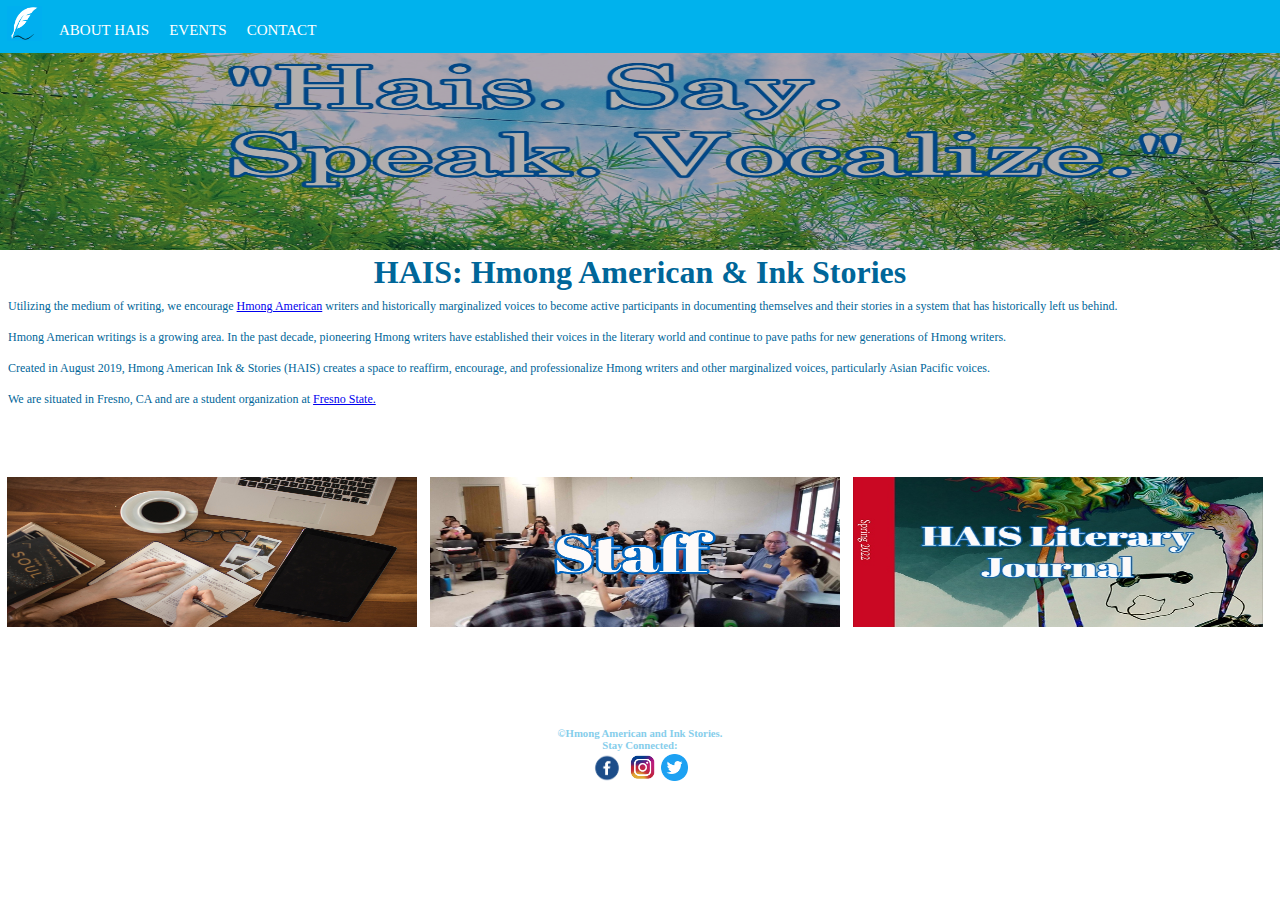
==== index.html @ 5ebb0d80 "added header to index and style" ====
<!DOCTYPE html>
<html lang="en">
<head>
    <meta charset="UTF-8" /> 
    <meta http-equiv="X-UA-Compatible" content="IE=edge" /> 
    <meta name="viewport" content="width=device-width, infinite" /> 
    <title>Home</title>
    <meta name="description" content="We are Hmong American writers in the Central Valley" /> 
    <link rel="stylesheet" href="css/style.css"> 
    <link rel="canonical" href="www.HAIS.com"/> 
</head>

<body>
    <!--add header changes to other files-->
    <div id="nav">
        <div id="logo">
        <header>
            <a href="index.html" target="_blank"> 
            <img src="css/imgs/featherpen-logo.png" style="height:35px;width:35px" alt="blue feather pen logo">
            </a> 
         </header>
        </div> 
         <ul>
            <li><a href="about.html" target="_blank">About HAIS</About></a></li>
            <li><a href="events.html" target="_blank">Events</a></li>
            <li><a href="contact.html" target="_blank">Contact</a></li>
         </ul>
        </div>
    <!--main text-->
    <main class="border">
        <div class="heroText">
           <img src="css/imgs/bamboo-quote.jpg" class="image" style="height:250px; width:110%" alt="a sky view of bamboo stalks">
           <h1>HAIS: Hmong American & Ink Stories</h1>
           <p>Utilizing the medium of writing, we encourage <a href="https://en.wikipedia.org/wiki/Hmong_Americans" target="_blank">Hmong American</a> writers and historically marginalized voices to become active participants in documenting themselves
           and their stories in a system that has historically left us behind.</p>
           <p>Hmong American writings is a growing area. In the past decade, pioneering Hmong writers have established their voices in the literary world and continue to pave 
           paths for new generations of Hmong writers.</p>
           <p>Created in August 2019, Hmong American Ink & Stories (HAIS) creates a space to reaffirm, encourage, and professionalize Hmong writers and other marginalized 
            voices, particularly Asian Pacific voices.</p>
           <p>We are situated in Fresno, CA and are a student organization at <a href="https://www.fresnostate.edu/" target="_blank">Fresno State.</a></p>
        </div>
    </main>
    <!--image gallery with links-->
    <div class="row">
        <div class="column">
         <a href="https://haisfresno.wordpress.com/library/" target="_blank">
         <img src="css/imgs/writing.jpg" class="image" alt="person writing in notebook on table with a laptop" style="height:150px;width:100%">
         </a>
         </div>
        <div class="column">
          <a href="staff.html">
          <img src="css/imgs/hais-club-members.jpg" class="image" alt="classroom of club members interacting" style="height:150px;width:100%">
         </a>
         </div>
        <div class="column">
          <a href="https://cah.fresnostate.edu/english/centers-projects/index.html" target="_blank">
          <img src="css/imgs/HAIS2022.jpg" class="image" alt="illustration of rainbow stork" style="height:150px;width:100%">
          </a>
          </div>
      </div>
    <!--footer-->
       <div id="wrapper" style="text-align: center;">
       <div id="footer" style="text-align: center;"></div>
          <h6 style="color:skyblue;">©Hmong American and Ink Stories.</h6>
          <h6 style="color:skyblue;">Stay Connected:</h6>
      </div>
    <!--social media icon footer-->
      <div class="icon-wrapper" style="text-align: center;">
        <div class="icon-column">
            <a href="https://www.facebook.com/haisfresno/" target="_blank">
                <img src="css/imgs/facebook-round-logo-png.png" class="media-icon" alt="blue facebook icon" style="height:30px;width:34px">
            </a>
         </div>
        <div class="icon-column">
            <a href="https://www.instagram.com/haisfresno/" target="_blank">
                <img src="css/imgs/instagram-distorted-png.png" class="media-icon" alt="instagram icon" style="height:33px;width:33px">
            </a>
        </div>
        <div class="icon-column">
            <a href="https://twitter.com/haisfresno" target="_blank">
                <img src="css/imgs/twitter-icon-png.png" class="media-icon" alt="twitter bird icon" style="height:27px;width:27px">
            </a>
        </div>
      </div>
</body>
</html>
---- css/style.css ----
*{
    margin: 0;
    padding: 0;
    box-sizing: border-box;
}

.border{
    border-width: 3x;
    border-style: hidden;
}
/* add header changes to other files */ 
header{
    width: 100%;
    height: 15px;
}

#nav{
    position: absolute;
    top: 0; 
    width: 110%;
    height: 70;
	padding: 0;
    z-index: 9000; 
    background-color: rgb(0, 178, 237);
    display: block;  
    float: left; 
    left: 0;
    right: 0; 
}

#logo{
    float: left;
    margin:6px 7px;
}

#nav ul{
    margin-top: 12px;
    list-style-type:none;
    text-align: center;
    position: relative; 
    display: inline-block; 
}

#nav ul a{
    padding: 10px; 
    color:whitesmoke;
    text-transform: uppercase;
    text-decoration:none;
    font-size: 15px;
}

#nav ul a:hover{
    color: #069;
}

#nav ul a:active{
    color: darkgray;
}

#nav ul a li{
    display: inline-block;
    margin:10px 10px;
}

#nav li{
	float: left; 
}

#nav li a{
	display: block;
	padding: 10px 10px;
	text-decoration: none;
	color: #fff;
}

#nav li a:hover{
    padding: 10px 10px;
    color: #069;
	background-color: #fff; 
}

main{
    width: 100%;
    height: 470px; 
    background-color: white; 
    background-repeat: no-repeat;
    background-size: cover; 
    text-align: center; 
}

.heroText{
    height: 470px;
    position: static;
    float: left; 
    color: #069; 
}
.heroText .image{
    filter: brightness(70%);
}
.herotext h1{
    font-size: 100px; 
}
.heroText p{
    font-size: 12px;
    line-height: normal;
    text-align: left; 
}
p{
    margin: 8px;
    display: block;
    line-height: normal;
    float: left; 
}

body {
    background-color: #fff; 
}

.column {
    float: left;
    width: 32.5%;
    padding: 3px;
    margin: 3.5px; 
    height: 250px; 
}
  
.column:hover:hover .image{
    opacity: 0.3;
    float: left; 
}

.row::after {
    content: "";
    clear: both;
    display: table;
    float: left; 
    padding-bottom: 25px; 
}

#footer{
    position: static; 
    margin: 0;
    left: 0; 
    bottom: 0; 
    padding: 0;  
    font-size: 6px; 
    text-align: center; 
    color: #069; 
    clear: both; 
}

.icon-wrapper {
    display: grid;
    justify-content: center; 
    flex-wrap: wrap; 
    column-gap: 2px; 
    grid-template-columns: auto auto auto auto;
}
.icon-column {
    float: left; 
    margin: auto;
    padding: 0px;
    bottom: 0; 
}
.media-icon {
    float: left;
    padding: 0px;
    width: 33%;
    height: 20px; 
}
.row:after {
    content: "";
    display: table;
    clear: both;
    position: static; 
    margin: 0;
    left: 0; 
    bottom: 0; 
    padding: 0; 
  }
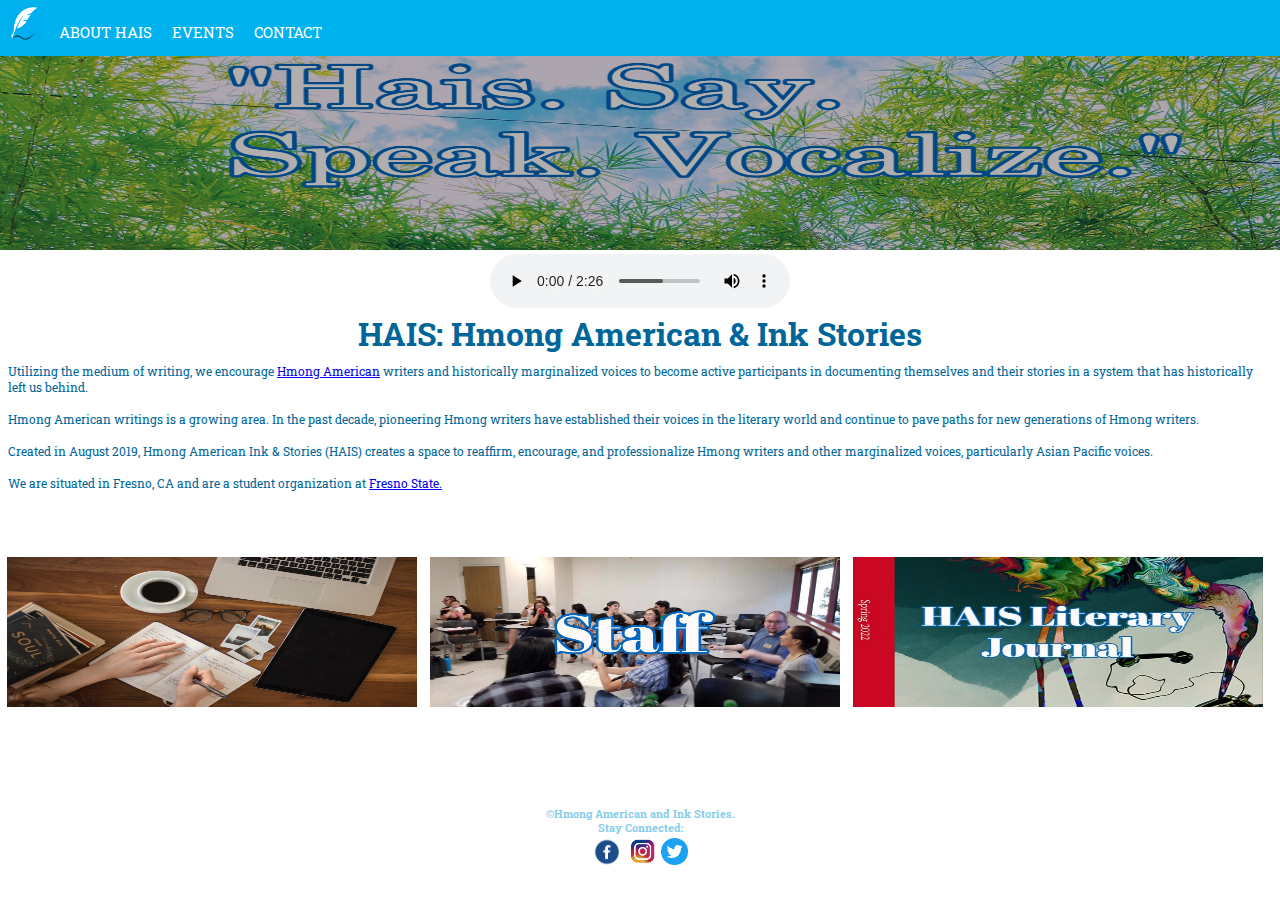
==== commit 02367fc5: "added audio & video" ====
--- a/index.html
+++ b/index.html
@@ -30,6 +30,11 @@
     <main class="border">
         <div class="heroText">
            <img src="css/imgs/bamboo-quote.jpg" class="image" style="height:250px; width:110%" alt="a sky view of bamboo stalks">
+            <!--music-->
+            <audio controls>
+                <source src="css/audio/ukulele.mp3" type="audio/mpeg">
+                Your browser does not support the audio element.
+                </audio>
            <h1>HAIS: Hmong American & Ink Stories</h1>
            <p>Utilizing the medium of writing, we encourage <a href="https://en.wikipedia.org/wiki/Hmong_Americans" target="_blank">Hmong American</a> writers and historically marginalized voices to become active participants in documenting themselves
            and their stories in a system that has historically left us behind.</p>
--- a/css/style.css
+++ b/css/style.css
@@ -1,7 +1,10 @@
+@import url('https://fonts.googleapis.com/css2?family=Roboto+Slab:wght@300&display=swap');
+@import url('https://fonts.googleapis.com/css2?family=Roboto+Slab&display=swap');
 *{
     margin: 0;
     padding: 0;
     box-sizing: border-box;
+    font-family: 'Roboto Slab', serif;
 }
 
 .border{
@@ -81,7 +84,7 @@
 
 main{
     width: 100%;
-    height: 470px; 
+    height: 550px; 
     background-color: white; 
     background-repeat: no-repeat;
     background-size: cover; 
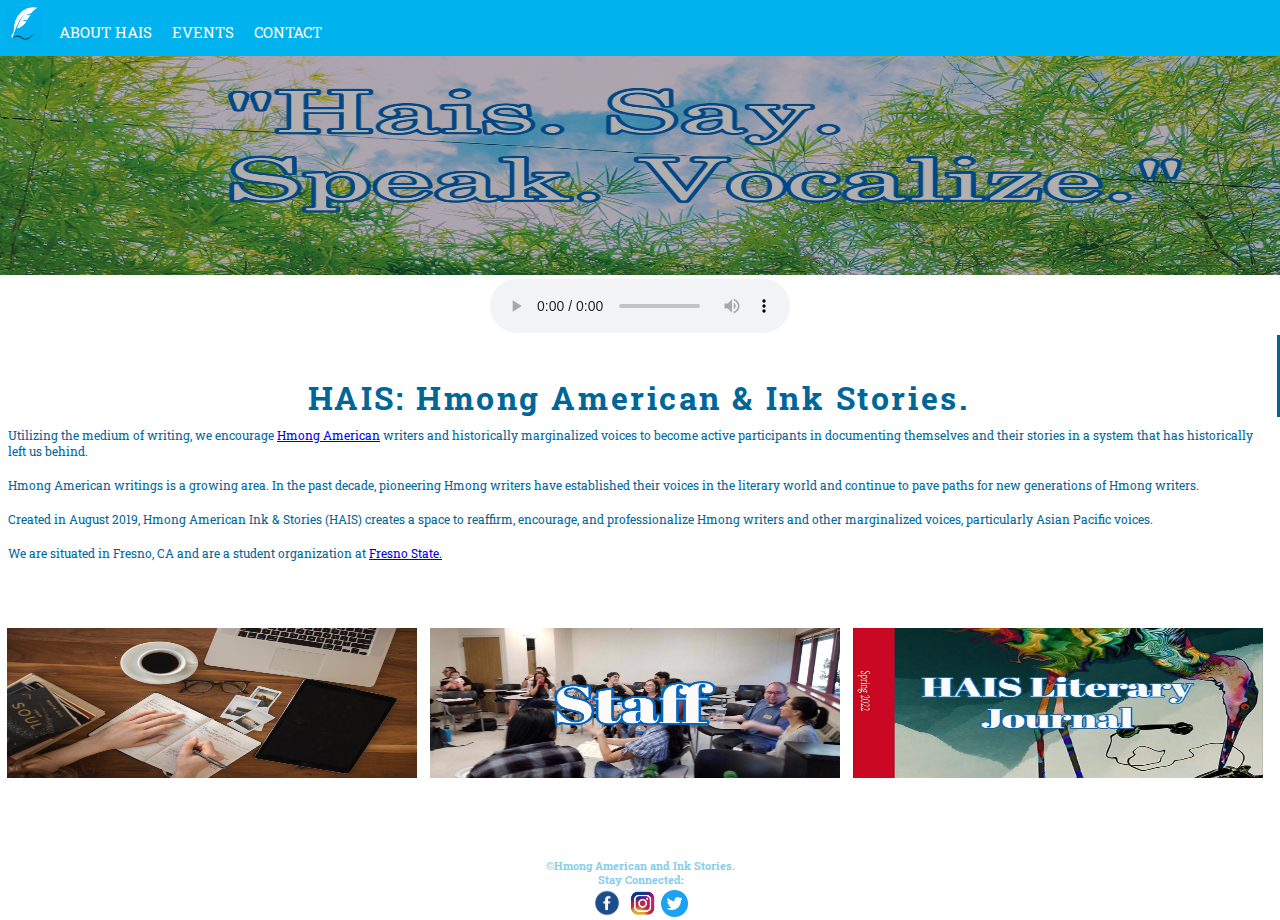
==== commit 283994d1: "edited typewriter effect" ====
--- a/index.html
+++ b/index.html
@@ -31,17 +31,22 @@
         <div class="heroText">
            <img src="css/imgs/bamboo-quote.jpg" class="image" style="height:250px; width:110%" alt="a sky view of bamboo stalks">
             <!--music-->
+            <div class="audio">
             <audio controls>
-                <source src="css/audio/ukulele.mp3" type="audio/mpeg">
+                <source src="css/audio/Hmong LoFi Music _Nyob Ib Leeg_ Luj Yaj.mp3" type="audio/mpeg">
                 Your browser does not support the audio element.
                 </audio>
-           <h1>HAIS: Hmong American & Ink Stories</h1>
-           <p>Utilizing the medium of writing, we encourage <a href="https://en.wikipedia.org/wiki/Hmong_Americans" target="_blank">Hmong American</a> writers and historically marginalized voices to become active participants in documenting themselves
-           and their stories in a system that has historically left us behind.</p>
-           <p>Hmong American writings is a growing area. In the past decade, pioneering Hmong writers have established their voices in the literary world and continue to pave 
-           paths for new generations of Hmong writers.</p>
-           <p>Created in August 2019, Hmong American Ink & Stories (HAIS) creates a space to reaffirm, encourage, and professionalize Hmong writers and other marginalized 
-            voices, particularly Asian Pacific voices.</p>
+            </div>
+           <!--typewriter effect title-->
+    <div class="typewriter">
+        <h1>HAIS: Hmong American & Ink Stories.</h1>
+      </div>
+           <p>Utilizing the medium of writing, we encourage <a href="https://en.wikipedia.org/wiki/Hmong_Americans" target="_blank">Hmong American</a> writers and historically marginalized voices to become active participants  
+            in documenting themselves and their stories in a system that has historically left us behind.</p>
+           <p>Hmong American writings is a growing area. In the past decade, pioneering Hmong writers have established their voices in the literary world and
+           continue to pave paths for new generations of Hmong writers.</p>
+           <p>Created in August 2019, Hmong American Ink & Stories (HAIS) creates a space to reaffirm, encourage, and professionalize Hmong writers and other marginalized
+           voices, particularly Asian Pacific voices.</p>
            <p>We are situated in Fresno, CA and are a student organization at <a href="https://www.fresnostate.edu/" target="_blank">Fresno State.</a></p>
         </div>
     </main>
--- a/css/style.css
+++ b/css/style.css
@@ -11,7 +11,7 @@
     border-width: 3x;
     border-style: hidden;
 }
-/* add header changes to other files */ 
+
 header{
     width: 100%;
     height: 15px;
@@ -84,26 +84,65 @@
 
 main{
     width: 100%;
-    height: 550px; 
+    height: 600px; 
     background-color: white; 
     background-repeat: no-repeat;
     background-size: cover; 
     text-align: center; 
 }
+body {
+    background-color: #fff; 
+}
+
+.audio {
+    margin-bottom: -2px; 
+}
+.typewriter body {
+    background: #fff;
+    padding-top: 2em;
+    display: flex;
+    justify-content: center;
+}
+.typewriter h1 {
+    color: #069;
+    font-size: 32px; 
+    text-align: center; 
+    overflow: hidden; /* Ensures the content is not revealed until the animation */
+    border-right: .12em solid #069; /* The typwriter cursor */
+    height: 35px;
+    white-space: nowrap; /* Keeps the content on a single line */
+    padding: 41px; 
+    margin: 0 auto; /* Gives that scrolling effect as the typing happens */
+    letter-spacing: .08em; /* Adjust as needed */
+    animation: 
+      typing 3.5s steps(25, end),
+      blink-caret .5s step-end infinite;
+} 
+  /* The typing effect */
+  @keyframes typing {
+    from { width: 0 }
+    to { width: 100% }
+} 
+  /* The typewriter cursor effect */
+  @keyframes blink-caret {
+    from, to { border-color: transparent }
+    50% { border-color: #069 }
+}
 
 .heroText{
-    height: 470px;
+    height: 480px;
     position: static;
     float: left; 
     color: #069; 
 }
 .heroText .image{
+    margin-top: 25px; 
     filter: brightness(70%);
-}
-.herotext h1{
-    font-size: 100px; 
+    position: relative; 
+    z-index: 8000; 
 }
 .heroText p{
+    margin-top: 10px; 
     font-size: 12px;
     line-height: normal;
     text-align: left; 
@@ -113,10 +152,6 @@
     display: block;
     line-height: normal;
     float: left; 
-}
-
-body {
-    background-color: #fff; 
 }
 
 .column {
@@ -124,7 +159,8 @@
     width: 32.5%;
     padding: 3px;
     margin: 3.5px; 
-    height: 250px; 
+    margin-top: 25px; 
+    height: 230px; 
 }
   
 .column:hover:hover .image{
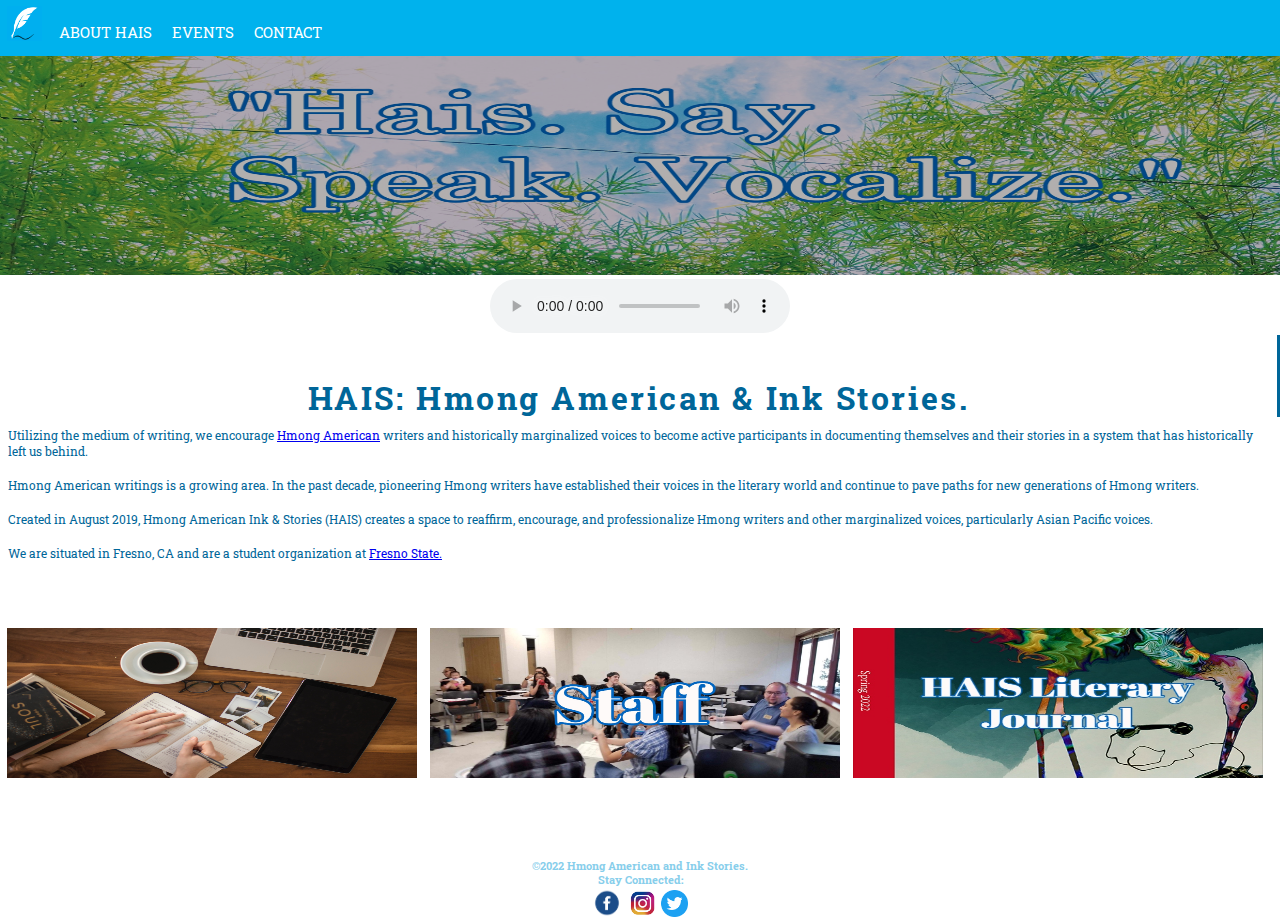
==== commit 23eef696: "made footer changes in index and style" ====
--- a/index.html
+++ b/index.html
@@ -68,11 +68,12 @@
           </a>
           </div>
       </div>
-    <!--footer-->
+    <!--make footer changes to other pages-->
        <div id="wrapper" style="text-align: center;">
-       <div id="footer" style="text-align: center;"></div>
-          <h6 style="color:skyblue;">©Hmong American and Ink Stories.</h6>
+       <footer>
+          <h6 style="color:skyblue;">&copy;2022 Hmong American and Ink Stories.</h6>
           <h6 style="color:skyblue;">Stay Connected:</h6>
+       </footer>
       </div>
     <!--social media icon footer-->
       <div class="icon-wrapper" style="text-align: center;">
--- a/css/style.css
+++ b/css/style.css
@@ -176,7 +176,7 @@
     padding-bottom: 25px; 
 }
 
-#footer{
+.footer{
     position: static; 
     margin: 0;
     left: 0; 
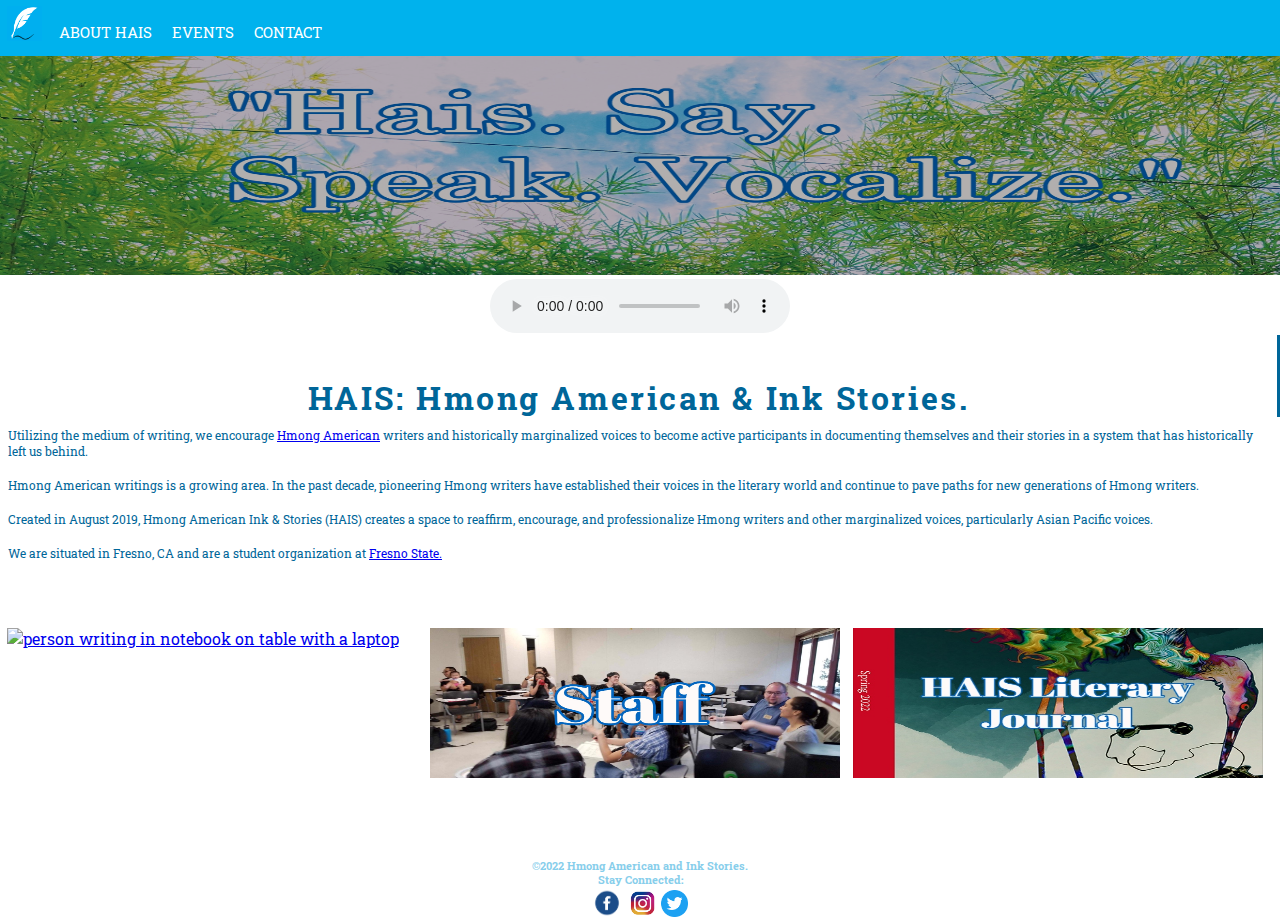
==== commit aa81294d: "made changes" ====
--- a/index.html
+++ b/index.html
@@ -16,7 +16,7 @@
         <div id="logo">
         <header>
             <a href="index.html" target="_blank"> 
-            <img src="css/imgs/featherpen-logo.png" style="height:35px;width:35px" alt="blue feather pen logo">
+            <img src="css/assets/imgs/featherpen-logo.png" style="height:35px;width:35px" alt="blue feather pen logo">
             </a> 
          </header>
         </div> 
@@ -29,11 +29,11 @@
     <!--main text-->
     <main class="border">
         <div class="heroText">
-           <img src="css/imgs/bamboo-quote.jpg" class="image" style="height:250px; width:110%" alt="a sky view of bamboo stalks">
+           <img src="css/assets/imgs/bamboo-quote.jpg" class="image" style="height:250px; width:110%" alt="a sky view of bamboo stalks">
             <!--music-->
             <div class="audio">
             <audio controls>
-                <source src="css/audio/Hmong LoFi Music _Nyob Ib Leeg_ Luj Yaj.mp3" type="audio/mpeg">
+                <source src="css/assets/audio/Hmong LoFi Music _Nyob Ib Leeg_ Luj Yaj.mp3" type="audio/mpeg">
                 Your browser does not support the audio element.
                 </audio>
             </div>
@@ -54,17 +54,17 @@
     <div class="row">
         <div class="column">
          <a href="https://haisfresno.wordpress.com/library/" target="_blank">
-         <img src="css/imgs/writing.jpg" class="image" alt="person writing in notebook on table with a laptop" style="height:150px;width:100%">
+         <img src="css/assets/imgs/writing.jpg" class="image" alt="person writing in notebook on table with a laptop" style="height:150px;width:100%">
          </a>
          </div>
         <div class="column">
           <a href="staff.html">
-          <img src="css/imgs/hais-club-members.jpg" class="image" alt="classroom of club members interacting" style="height:150px;width:100%">
+          <img src="css/assets/imgs/hais-club-members.jpg" class="image" alt="classroom of club members interacting" style="height:150px;width:100%">
          </a>
          </div>
         <div class="column">
           <a href="https://cah.fresnostate.edu/english/centers-projects/index.html" target="_blank">
-          <img src="css/imgs/HAIS2022.jpg" class="image" alt="illustration of rainbow stork" style="height:150px;width:100%">
+          <img src="css/assets/imgs/HAIS2022.jpg" class="image" alt="illustration of rainbow stork" style="height:150px;width:100%">
           </a>
           </div>
       </div>
@@ -79,17 +79,17 @@
       <div class="icon-wrapper" style="text-align: center;">
         <div class="icon-column">
             <a href="https://www.facebook.com/haisfresno/" target="_blank">
-                <img src="css/imgs/facebook-round-logo-png.png" class="media-icon" alt="blue facebook icon" style="height:30px;width:34px">
+                <img src="css/assets/imgs/facebook-round-logo-png.png" class="media-icon" alt="blue facebook icon" style="height:30px;width:34px">
             </a>
          </div>
         <div class="icon-column">
             <a href="https://www.instagram.com/haisfresno/" target="_blank">
-                <img src="css/imgs/instagram-distorted-png.png" class="media-icon" alt="instagram icon" style="height:33px;width:33px">
+                <img src="css/assets/imgs/instagram-distorted-png.png" class="media-icon" alt="instagram icon" style="height:33px;width:33px">
             </a>
         </div>
         <div class="icon-column">
             <a href="https://twitter.com/haisfresno" target="_blank">
-                <img src="css/imgs/twitter-icon-png.png" class="media-icon" alt="twitter bird icon" style="height:27px;width:27px">
+                <img src="css/assets/imgs/twitter-icon-png.png" class="media-icon" alt="twitter bird icon" style="height:27px;width:27px">
             </a>
         </div>
       </div>
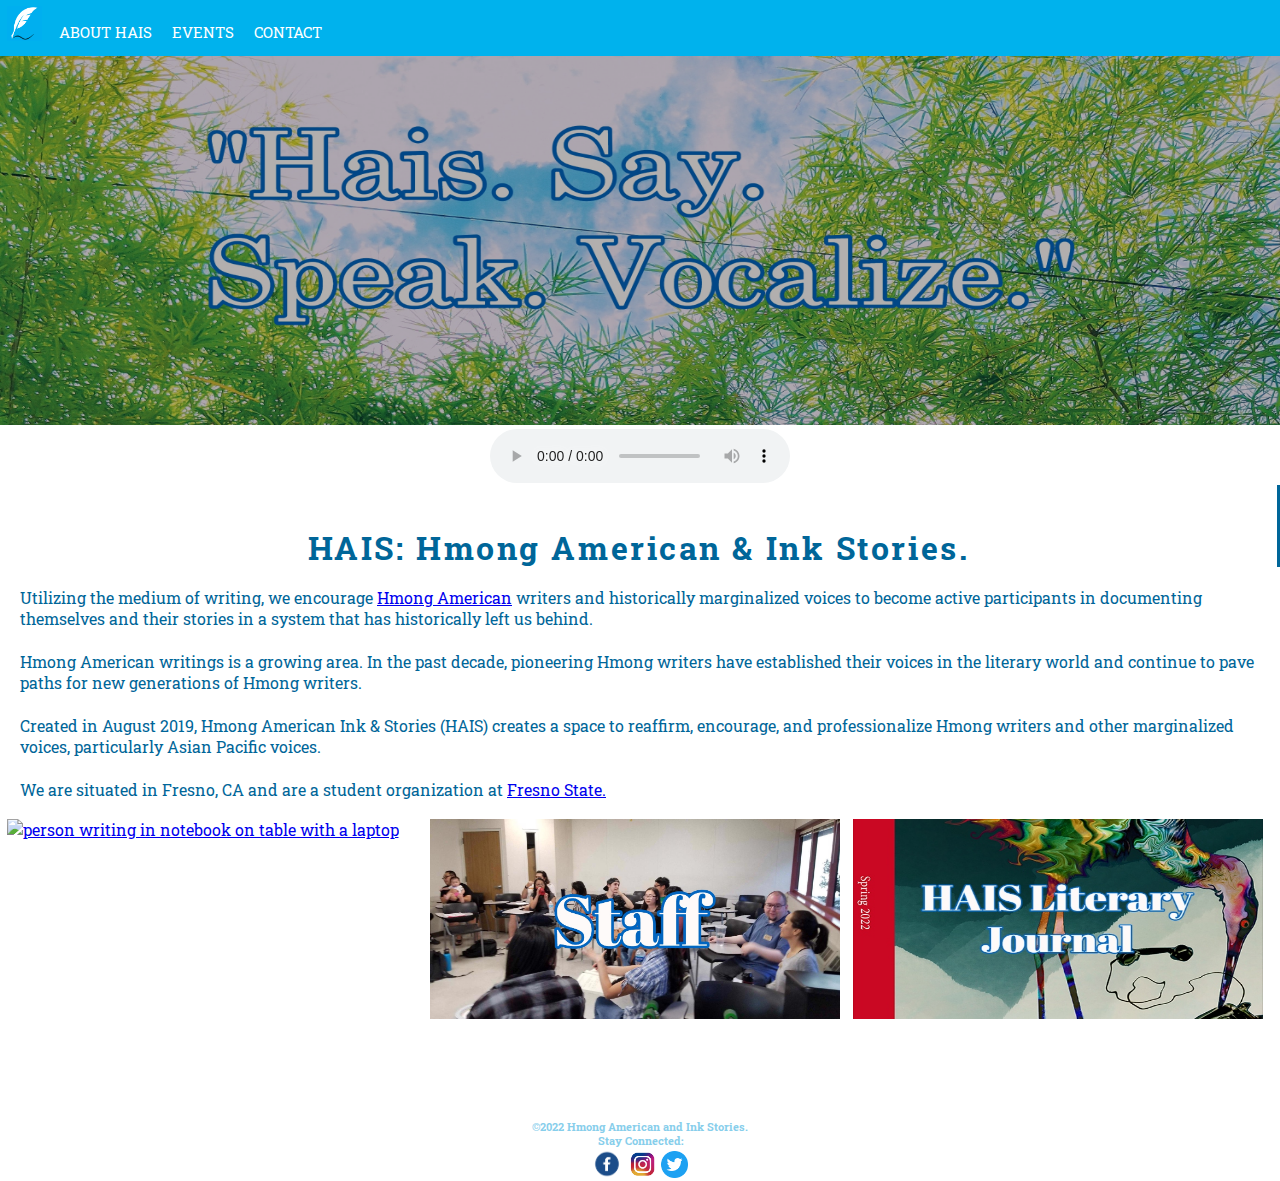
==== commit 61b2cdbf: "updated" ====
--- a/index.html
+++ b/index.html
@@ -5,31 +5,30 @@
     <meta http-equiv="X-UA-Compatible" content="IE=edge" /> 
     <meta name="viewport" content="width=device-width, infinite" /> 
     <title>Home</title>
-    <meta name="description" content="We are Hmong American writers in the Central Valley" /> 
+    <meta name="description" content="We are Hmong American writers in the Central Valley" />
     <link rel="stylesheet" href="css/style.css"> 
     <link rel="canonical" href="www.HAIS.com"/> 
 </head>
 
 <body>
-    <!--add header changes to other files-->
-    <div id="nav">
+    <!--header and nav-->
+    <div id="nav" style="width:100%">
         <div id="logo">
         <header>
-            <a href="index.html" target="_blank"> 
+            <a href="index.html"> 
             <img src="css/assets/imgs/featherpen-logo.png" style="height:35px;width:35px" alt="blue feather pen logo">
             </a> 
          </header>
         </div> 
          <ul>
-            <li><a href="about.html" target="_blank">About HAIS</About></a></li>
-            <li><a href="events.html" target="_blank">Events</a></li>
-            <li><a href="contact.html" target="_blank">Contact</a></li>
+            <li><a href="about.html">About HAIS</About></a></li>
+            <li><a href="events.html">Events</a></li>
+            <li><a href="contact.html">Contact</a></li>
          </ul>
         </div>
     <!--main text-->
-    <main class="border">
-        <div class="heroText">
-           <img src="css/assets/imgs/bamboo-quote.jpg" class="image" style="height:250px; width:110%" alt="a sky view of bamboo stalks">
+        <div class="hero-image">
+           <img src="css/assets/imgs/bamboo-quote.jpg" class="image" style="height:400px; width:100%" alt="a sky view of bamboo stalks">
             <!--music-->
             <div class="audio">
             <audio controls>
@@ -49,26 +48,25 @@
            voices, particularly Asian Pacific voices.</p>
            <p>We are situated in Fresno, CA and are a student organization at <a href="https://www.fresnostate.edu/" target="_blank">Fresno State.</a></p>
         </div>
-    </main>
     <!--image gallery with links-->
     <div class="row">
         <div class="column">
          <a href="https://haisfresno.wordpress.com/library/" target="_blank">
-         <img src="css/assets/imgs/writing.jpg" class="image" alt="person writing in notebook on table with a laptop" style="height:150px;width:100%">
+         <img src="css/assets/imgs/writing.jpg" class="image" alt="person writing in notebook on table with a laptop" style="height:200px;width:100%">
          </a>
          </div>
         <div class="column">
           <a href="staff.html">
-          <img src="css/assets/imgs/hais-club-members.jpg" class="image" alt="classroom of club members interacting" style="height:150px;width:100%">
+          <img src="css/assets/imgs/hais-club-members.jpg" class="image" alt="classroom of club members interacting" style="height:200px;width:100%">
          </a>
          </div>
         <div class="column">
           <a href="https://cah.fresnostate.edu/english/centers-projects/index.html" target="_blank">
-          <img src="css/assets/imgs/HAIS2022.jpg" class="image" alt="illustration of rainbow stork" style="height:150px;width:100%">
+          <img src="css/assets/imgs/HAIS2022.jpg" class="image" alt="illustration of rainbow stork" style="height:200px;width:100%">
           </a>
           </div>
       </div>
-    <!--make footer changes to other pages-->
+    <!--footer-->
        <div id="wrapper" style="text-align: center;">
        <footer>
           <h6 style="color:skyblue;">&copy;2022 Hmong American and Ink Stories.</h6>
@@ -76,7 +74,7 @@
        </footer>
       </div>
     <!--social media icon footer-->
-      <div class="icon-wrapper" style="text-align: center;">
+    <div class="icon-wrapper" style="text-align: center;">
         <div class="icon-column">
             <a href="https://www.facebook.com/haisfresno/" target="_blank">
                 <img src="css/assets/imgs/facebook-round-logo-png.png" class="media-icon" alt="blue facebook icon" style="height:30px;width:34px">
--- a/css/style.css
+++ b/css/style.css
@@ -20,7 +20,7 @@
 #nav{
     position: absolute;
     top: 0; 
-    width: 110%;
+    width: 100%;
     height: 70;
 	padding: 0;
     z-index: 9000; 
@@ -82,20 +82,14 @@
 	background-color: #fff; 
 }
 
-main{
-    width: 100%;
-    height: 600px; 
-    background-color: white; 
-    background-repeat: no-repeat;
-    background-size: cover; 
-    text-align: center; 
-}
 body {
     background-color: #fff; 
+    height:900px; 
 }
 
 .audio {
-    margin-bottom: -2px; 
+    margin-bottom: -2px;
+    text-align:center;  
 }
 .typewriter body {
     background: #fff;
@@ -129,38 +123,33 @@
     50% { border-color: #069 }
 }
 
-.heroText{
+.hero-image{
     height: 480px;
     position: static;
     float: left; 
     color: #069; 
 }
-.heroText .image{
+.hero-image .image{
     margin-top: 25px; 
     filter: brightness(70%);
     position: relative; 
     z-index: 8000; 
 }
-.heroText p{
-    margin-top: 10px; 
-    font-size: 12px;
-    line-height: normal;
-    text-align: left; 
-}
 p{
-    margin: 8px;
+    margin: 20px;
     display: block;
     line-height: normal;
     float: left; 
+    margin-bottom: 2px; 
 }
 
 .column {
     float: left;
-    width: 32.5%;
     padding: 3px;
     margin: 3.5px; 
-    margin-top: 25px; 
-    height: 230px; 
+    margin-top: 21em;
+    width: 32.5%; 
+    height: 300px; 
 }
   
 .column:hover:hover .image{
@@ -173,12 +162,13 @@
     clear: both;
     display: table;
     float: left; 
-    padding-bottom: 25px; 
+    padding-bottom: 20px; 
 }
 
 .footer{
     position: static; 
     margin: 0;
+    margin-top: 10px; 
     left: 0; 
     bottom: 0; 
     padding: 0;  
